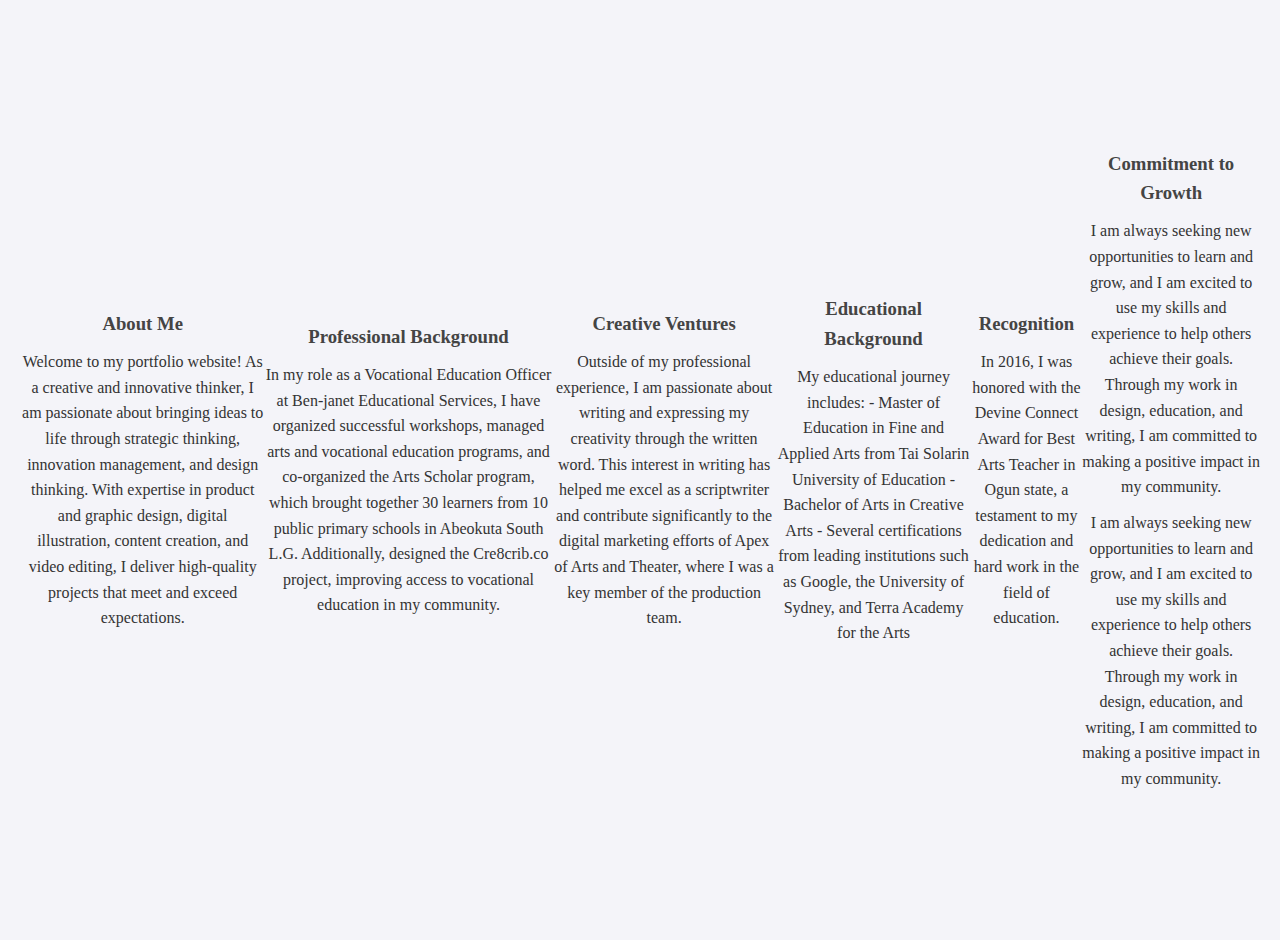
==== about.html @ 41b6091f "Add files via upload" ====
<!DOCTYPE html>
<html lang="en">
<head>
    <meta charset="UTF-8">
    <meta name="viewport" content="width=device-width, initial-scale=1.0">
    <title>About</title>
    <link rel="stylesheet" href="profile.css">
</head>
<body>
    <div>
        <h3>About Me</h3>
        <p>
            Welcome to my portfolio website! As a creative and innovative thinker, 
            I am passionate about bringing ideas to life through strategic thinking, 
            innovation management, and design thinking. With expertise in product and graphic design, 
            digital illustration, content creation, and video editing, 
            I deliver high-quality projects that meet and exceed expectations.
        </p>
    </div>
    <div>
        <h3>Professional Background</h3>
        <p>
            In my role as a Vocational Education Officer at Ben-janet Educational Services, 
            I have organized successful workshops, managed arts and vocational education programs, 
            and co-organized the Arts Scholar program, which brought together 30 learners from 
            10 public primary schools in Abeokuta South L.G. Additionally, 
             designed the Cre8crib.co project, improving access to vocational education in my community.

        </p>
    </div>
    <div>
        <h3>Creative Ventures</h3>
        <p>
            Outside of my professional experience, I am passionate about writing and expressing my 
            creativity through the written word. This interest in writing has helped me excel as a 
            scriptwriter and contribute significantly to the digital marketing efforts of Apex of Arts and Theater,
             where I was a key member of the production team.

        </p>
    </div>
    <div>
        <h3>Educational Background</h3>
        <p>
            My educational journey includes:
- Master of Education in Fine and Applied Arts from Tai Solarin University of Education
- Bachelor of Arts in Creative Arts
- Several certifications from leading institutions such as Google, the University of Sydney, 
and Terra Academy for the Arts

        </p>
    </div>
    <div>
        <h3>Recognition</h3>
        <p>
            In 2016, I was honored with the Devine Connect Award for Best Arts Teacher in Ogun state, 
            a testament to my dedication and hard work in the field of education.
        </p>
    </div>
    <div>
        <h3>Commitment to Growth</h3>
        <p>
            I am always seeking new opportunities to learn and grow, and I am excited to use my skills 
            and experience to help others achieve their goals. Through my work in design, education, 
            and writing, I am committed to making a positive impact in my community.
        </p>
        <p>
            I am always seeking new opportunities to learn and grow, and I am excited to use my skills 
            and experience to help others achieve their goals. Through my work in design, education, 
            and writing, I am committed to making a positive impact in my community.
        </p>
    </div>
</body>
</html>
---- profile.css ----
* {
    margin: 0;
    padding: 0;
    box-sizing: border-box;
  }
  
  html {
    padding: 20px;
    font-family: 'Arial, sans-serif';
  }
  
  body {
    background-color: #f4f4f9;
    color: #333;
    font-size: 16px;
    line-height: 1.6;
    display: flex;
    justify-content: center;
    align-items: center;
    height: 100vh;
    text-align: center;
  }
  
  /*header {
    background-color: #333;
    color: #fff;
    padding: 10px 0;
    text-align: center;
  }
  
  nav {
    display: flex;
    justify-content: center;
    gap: 20px;
  }
  
  nav a {
    color: #fff;
    text-decoration: none;
    padding: 10px;
    transition: color 0.3s;
  }
  
  nav a:hover {
    color: #ff6347;
  }*/
  
  .container {
    max-width: 1200px;
    margin: 0 auto;
    padding: 20px;
    display: grid;
    grid-template-columns: repeat(6, 1fr);
    gap: 20px;
  }

  #picture {
    grid-row: 1;
    grid-column:1/3;
  }

  #picture img {
    width: 100%;
    height: auto;
    border-radius: 50%;
  }

  #name {
    grid-row:1 ;
    grid-column:3 / 7 ;
    display: flex;
    flex-direction: column;
    justify-content: center;
  }

  .my_name{
    font-family: 'Merriweather', serif;
    margin-bottom: 0;
  }

  .my_tag{
    padding: 0;
    margin-top:0  ;
    font-family:'Merriweather', serif;
    letter-spacing: 0.5em;
  }

  brand{
    font-family: Impact, Haettenschweiler, 'Arial black', sans-serif;
    font-size: 10vh;
  }
  .btn{
    margin-top: 30px;
    display: flex;
    flex-direction: row;
    justify-content: center;
  }

  .btn button {
    
    margin: 10px;
    padding: 10px 20px;
    background-color: #007BFF;
    color: white;
    border: none;
    border-radius: 50%;
    height: 100px;
    width: 100px;
    cursor: pointer;
    transition: background-color 0.3s ease;
    justify-content: center;
    align-items: center;
    font-family: Arial, Helvetica, sans-serif;
    font-size: 15px;
  }
  
  .btn button:hover {
    background-color: #0056b3;
  }
  h1, h2, h3, h4, h5, h6 {
    margin: 10px 0;
    color: #444;
  }
  
  p {
    margin: 10px 0;
  }
  
  /*footer {
    background-color: #333;
    color: #fff;
    text-align: center;
    padding: 10px 0;
    position: fixed;
    bottom: 0;
    width: 100%;
  }
  
  .img-gallery {
    display: flex;
    flex-wrap: wrap;
    gap: 20px;
  }
  
  .img-gallery img {
    width: calc(33.333% - 20px);
    height: auto;
    border-radius: 10px;
    box-shadow: 0 4px 8px rgba(0, 0, 0, 0.1);
    transition: transform 0.3s;
  }
  
  .img-gallery img:hover {
    transform: scale(1.05);
  }
  
  @media (max-width: 768px) {
    .img-gallery img {
      width: calc(50% - 20px);
    }
  }
  
  @media (max-width: 480px) {
    .img-gallery img {
      width: 100%;
    }
  }
  */
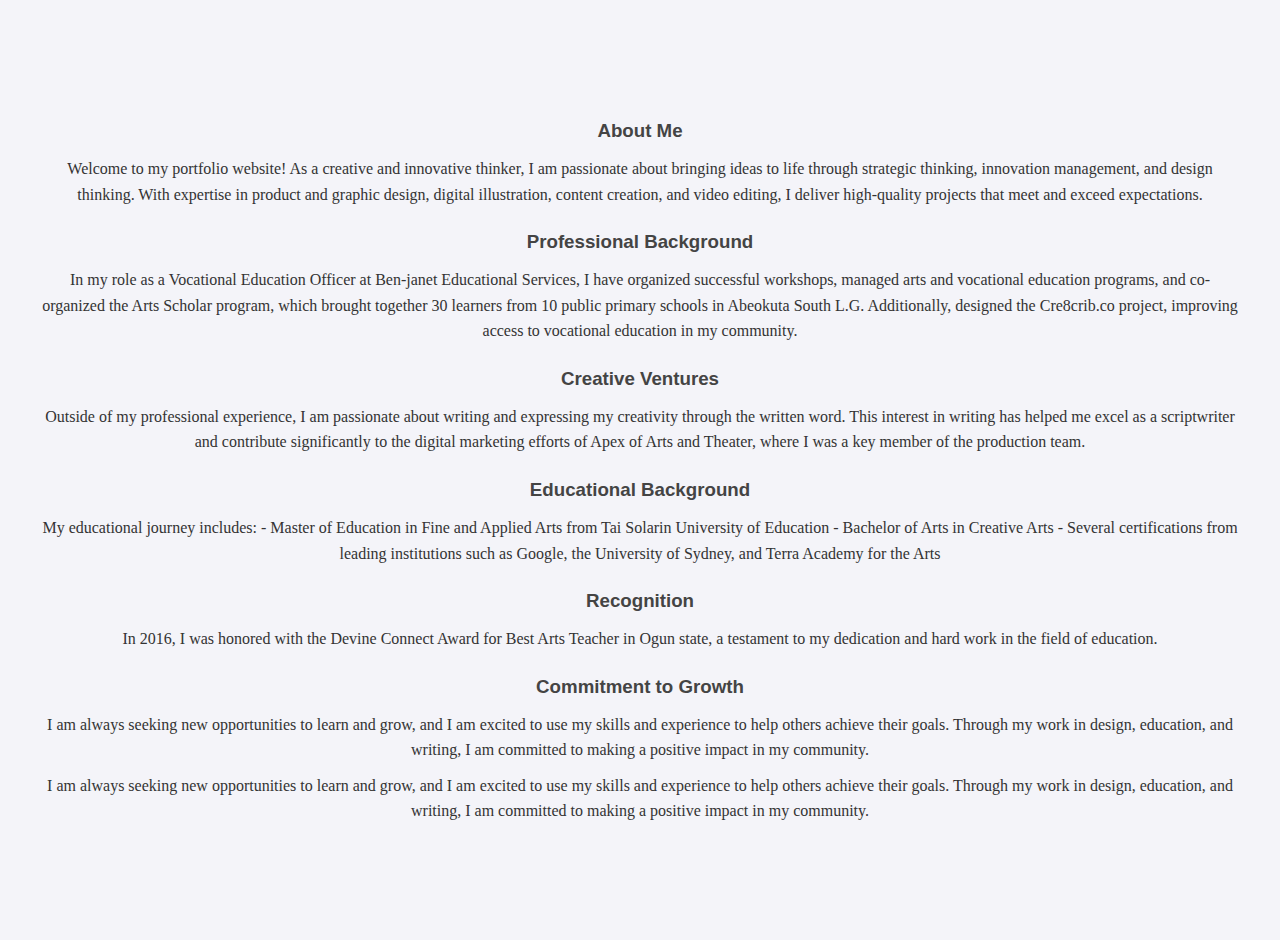
==== commit 0c5e869b: "Add files via upload" ====
--- a/about.html
+++ b/about.html
@@ -7,67 +7,69 @@
     <link rel="stylesheet" href="profile.css">
 </head>
 <body>
-    <div>
-        <h3>About Me</h3>
-        <p>
-            Welcome to my portfolio website! As a creative and innovative thinker, 
-            I am passionate about bringing ideas to life through strategic thinking, 
-            innovation management, and design thinking. With expertise in product and graphic design, 
-            digital illustration, content creation, and video editing, 
-            I deliver high-quality projects that meet and exceed expectations.
-        </p>
-    </div>
-    <div>
-        <h3>Professional Background</h3>
-        <p>
-            In my role as a Vocational Education Officer at Ben-janet Educational Services, 
-            I have organized successful workshops, managed arts and vocational education programs, 
-            and co-organized the Arts Scholar program, which brought together 30 learners from 
-            10 public primary schools in Abeokuta South L.G. Additionally, 
-             designed the Cre8crib.co project, improving access to vocational education in my community.
+    <div id="about">
+        <div>
+          <h3>About Me</h3>
+                <p>
+                    Welcome to my portfolio website! As a creative and innovative thinker, 
+                    I am passionate about bringing ideas to life through strategic thinking, 
+                    innovation management, and design thinking. With expertise in product and graphic design, 
+                    digital illustration, content creation, and video editing, 
+                    I deliver high-quality projects that meet and exceed expectations.
+                </p>
+        </div>
+        <div>
+            <h3>Professional Background</h3>
+                <p>
+                    In my role as a Vocational Education Officer at Ben-janet Educational Services, 
+                    I have organized successful workshops, managed arts and vocational education programs, 
+                    and co-organized the Arts Scholar program, which brought together 30 learners from 
+                    10 public primary schools in Abeokuta South L.G. Additionally, 
+                    designed the Cre8crib.co project, improving access to vocational education in my community.
 
-        </p>
-    </div>
-    <div>
-        <h3>Creative Ventures</h3>
-        <p>
-            Outside of my professional experience, I am passionate about writing and expressing my 
-            creativity through the written word. This interest in writing has helped me excel as a 
-            scriptwriter and contribute significantly to the digital marketing efforts of Apex of Arts and Theater,
-             where I was a key member of the production team.
+                </p>
+        </div>
+        <div>
+            <h3>Creative Ventures</h3>
+                <p>
+                    Outside of my professional experience, I am passionate about writing and expressing my 
+                    creativity through the written word. This interest in writing has helped me excel as a 
+                    scriptwriter and contribute significantly to the digital marketing efforts of Apex of Arts and Theater,
+                    where I was a key member of the production team.
 
-        </p>
-    </div>
-    <div>
-        <h3>Educational Background</h3>
-        <p>
-            My educational journey includes:
-- Master of Education in Fine and Applied Arts from Tai Solarin University of Education
-- Bachelor of Arts in Creative Arts
-- Several certifications from leading institutions such as Google, the University of Sydney, 
-and Terra Academy for the Arts
+                </p>
+        </div>
+        <div>
+            <h3>Educational Background</h3>
+                <p>
+                    My educational journey includes:
+                    - Master of Education in Fine and Applied Arts from Tai Solarin University of Education
+                    - Bachelor of Arts in Creative Arts
+                    - Several certifications from leading institutions such as Google, the University of Sydney, 
+                    and Terra Academy for the Arts
 
-        </p>
-    </div>
-    <div>
-        <h3>Recognition</h3>
-        <p>
-            In 2016, I was honored with the Devine Connect Award for Best Arts Teacher in Ogun state, 
-            a testament to my dedication and hard work in the field of education.
-        </p>
-    </div>
-    <div>
-        <h3>Commitment to Growth</h3>
-        <p>
-            I am always seeking new opportunities to learn and grow, and I am excited to use my skills 
-            and experience to help others achieve their goals. Through my work in design, education, 
-            and writing, I am committed to making a positive impact in my community.
-        </p>
-        <p>
-            I am always seeking new opportunities to learn and grow, and I am excited to use my skills 
-            and experience to help others achieve their goals. Through my work in design, education, 
-            and writing, I am committed to making a positive impact in my community.
-        </p>
-    </div>
+                </p>
+        </div>
+        <div>
+            <h3>Recognition</h3>
+                <p>
+                    In 2016, I was honored with the Devine Connect Award for Best Arts Teacher in Ogun state, 
+                    a testament to my dedication and hard work in the field of education.
+                </p>
+        </div>
+        <div>
+            <h3>Commitment to Growth</h3>
+                <p>
+                    I am always seeking new opportunities to learn and grow, and I am excited to use my skills 
+                    and experience to help others achieve their goals. Through my work in design, education, 
+                    and writing, I am committed to making a positive impact in my community.
+                </p>
+                <p>
+                    I am always seeking new opportunities to learn and grow, and I am excited to use my skills 
+                    and experience to help others achieve their goals. Through my work in design, education, 
+                    and writing, I am committed to making a positive impact in my community.
+                </p>
+        </div>
+    </div>    
 </body>
 </html>--- a/profile.css
+++ b/profile.css
@@ -21,30 +21,6 @@
     text-align: center;
   }
   
-  /*header {
-    background-color: #333;
-    color: #fff;
-    padding: 10px 0;
-    text-align: center;
-  }
-  
-  nav {
-    display: flex;
-    justify-content: center;
-    gap: 20px;
-  }
-  
-  nav a {
-    color: #fff;
-    text-decoration: none;
-    padding: 10px;
-    transition: color 0.3s;
-  }
-  
-  nav a:hover {
-    color: #ff6347;
-  }*/
-  
   .container {
     max-width: 1200px;
     margin: 0 auto;
@@ -52,6 +28,12 @@
     display: grid;
     grid-template-columns: repeat(6, 1fr);
     gap: 20px;
+  }
+  @media (max-width: 600px) {
+    .container{
+      display: flex;
+      flex-wrap: wrap;
+    }
   }
 
   #picture {
@@ -75,6 +57,7 @@
 
   .my_name{
     font-family: 'Merriweather', serif;
+    font-size: 4vw;
     margin-bottom: 0;
   }
 
@@ -82,18 +65,45 @@
     padding: 0;
     margin-top:0  ;
     font-family:'Merriweather', serif;
+    font-size: 2vw;
     letter-spacing: 0.5em;
   }
 
   brand{
     font-family: Impact, Haettenschweiler, 'Arial black', sans-serif;
-    font-size: 10vh;
+    font-size: 10vw;
   }
+  
+  @media (max-width: 600px) {
+  brand {
+    display: block;
+    font-size: 8vw; /* Adjust the font size for smaller screens */
+    }
+  .my_name{
+    font-size:3vw ;
+  }
+  .my_tag{
+    font-size: 1.5vw;
+
+  }
+  .btn{
+    flex-direction: column;
+    
+  }
+
+  .btn button{
+    height: 20vw;
+    width: 20vw;
+    font-size: 4vw;
+  }
+  }
+  
   .btn{
     margin-top: 30px;
     display: flex;
     flex-direction: row;
     justify-content: center;
+    flex-wrap: wrap;
   }
 
   .btn button {
@@ -126,6 +136,17 @@
     margin: 10px 0;
   }
   
+  #about{
+    margin:10px;
+    padding: 10px;
+    display: flex;
+    flex-direction: column;
+    flex-wrap: nowrap;
+  }
+  #about h3{
+    font-family:  'Arial black', sans-serif;
+    color: #444;
+  }
   /*footer {
     background-color: #333;
     color: #fff;
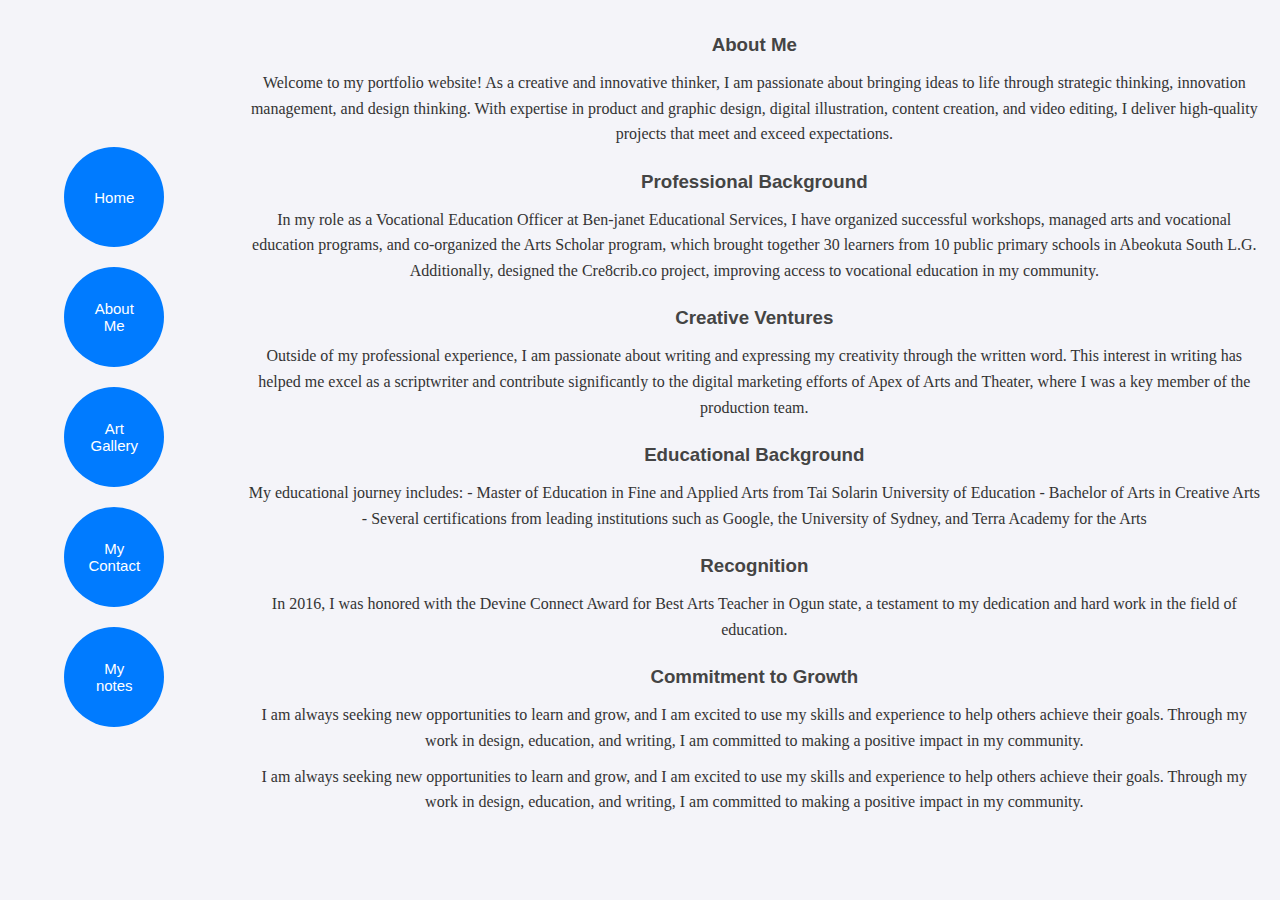
==== commit 292a481f: "Add files via upload" ====
--- a/about.html
+++ b/about.html
@@ -7,6 +7,25 @@
     <link rel="stylesheet" href="profile.css">
 </head>
 <body>
+    <div class="btn">
+        <a href="home.html">
+            <button type="button">Home</button>
+        </a>
+        <a href="about.html">
+            <button type="button">About Me</button>
+        </a>
+        <a href="Art_gallery.html">
+            <button type="button">Art Gallery</button>
+        </a>
+        </a>
+        <a href="contact.html">
+            <button type="button">My Contact</button>
+        </a>
+        </a>
+        <a href="my_notes.html">
+            <button type="button">My notes</button>
+        </a>
+    </div>
     <div id="about">
         <div>
           <h3>About Me</h3>
--- a/profile.css
+++ b/profile.css
@@ -5,7 +5,7 @@
   }
   
   html {
-    padding: 20px;
+    padding: 0;
     font-family: 'Arial, sans-serif';
   }
   
@@ -17,7 +17,7 @@
     display: flex;
     justify-content: center;
     align-items: center;
-    height: 100vh;
+    height: 100%;
     text-align: center;
   }
   
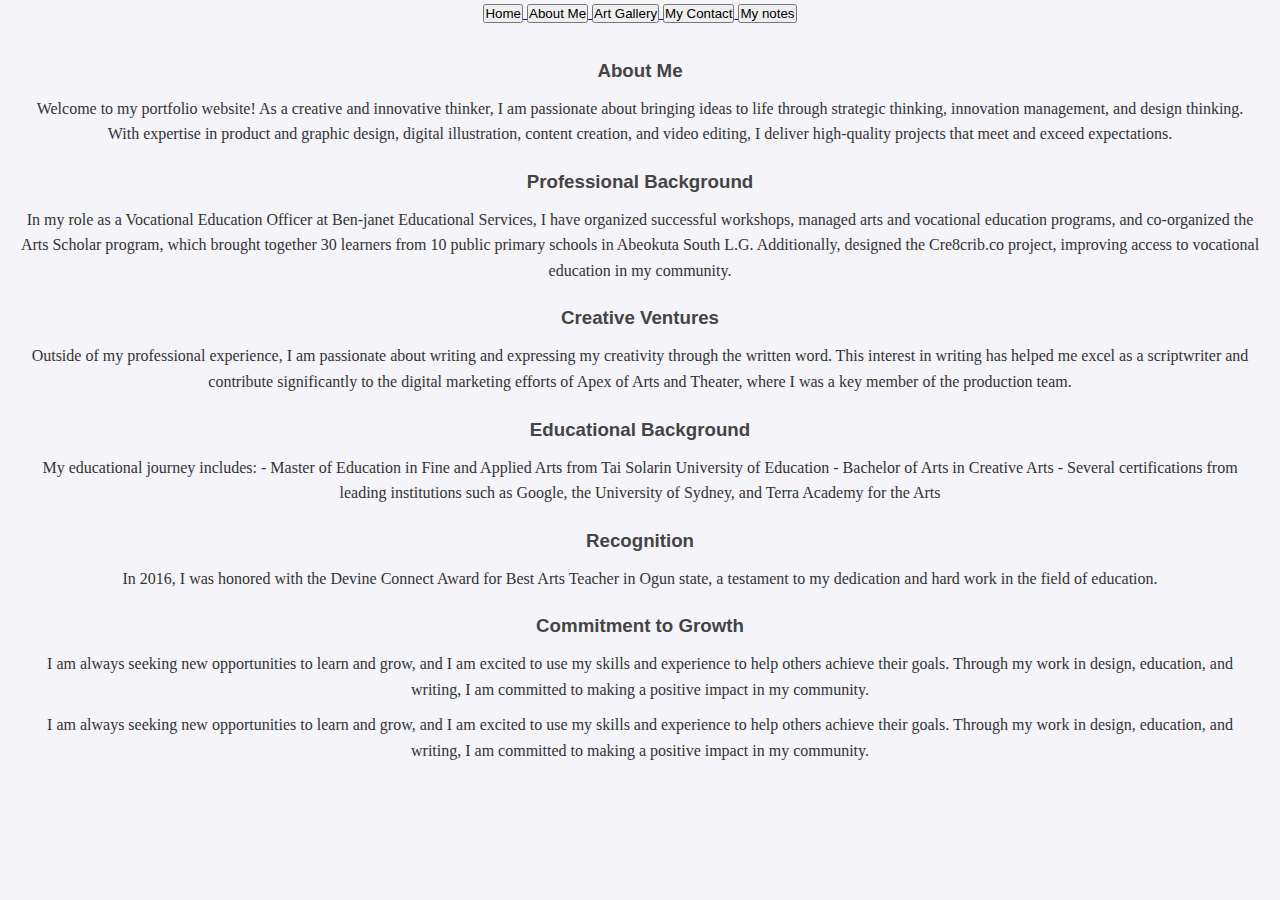
==== commit 8078844a: "Add files via upload" ====
--- a/about.html
+++ b/about.html
@@ -7,88 +7,90 @@
     <link rel="stylesheet" href="profile.css">
 </head>
 <body>
-    <div class="btn">
-        <a href="home.html">
-            <button type="button">Home</button>
-        </a>
-        <a href="about.html">
-            <button type="button">About Me</button>
-        </a>
-        <a href="Art_gallery.html">
-            <button type="button">Art Gallery</button>
-        </a>
-        </a>
-        <a href="contact.html">
-            <button type="button">My Contact</button>
-        </a>
-        </a>
-        <a href="my_notes.html">
-            <button type="button">My notes</button>
-        </a>
-    </div>
-    <div id="about">
-        <div>
-          <h3>About Me</h3>
-                <p>
-                    Welcome to my portfolio website! As a creative and innovative thinker, 
-                    I am passionate about bringing ideas to life through strategic thinking, 
-                    innovation management, and design thinking. With expertise in product and graphic design, 
-                    digital illustration, content creation, and video editing, 
-                    I deliver high-quality projects that meet and exceed expectations.
-                </p>
+    <div class="sub_profile">
+        <div class="btn_profile">
+            <a href="profile.html">
+                <button type="button">Home</button>
+            </a>
+            <a href="about.html">
+                <button type="button">About Me</button>
+            </a>
+            <a href="Art_gallery.html">
+                <button type="button">Art Gallery</button>
+            </a>
+            </a>
+            <a href="contact.html">
+                <button type="button">My Contact</button>
+            </a>
+            </a>
+            <a href="my_notes.html">
+                <button type="button">My notes</button>
+            </a>
         </div>
-        <div>
-            <h3>Professional Background</h3>
-                <p>
-                    In my role as a Vocational Education Officer at Ben-janet Educational Services, 
-                    I have organized successful workshops, managed arts and vocational education programs, 
-                    and co-organized the Arts Scholar program, which brought together 30 learners from 
-                    10 public primary schools in Abeokuta South L.G. Additionally, 
-                    designed the Cre8crib.co project, improving access to vocational education in my community.
+        <div id="about">
+            <div>
+            <h3>About Me</h3>
+                    <p>
+                        Welcome to my portfolio website! As a creative and innovative thinker, 
+                        I am passionate about bringing ideas to life through strategic thinking, 
+                        innovation management, and design thinking. With expertise in product and graphic design, 
+                        digital illustration, content creation, and video editing, 
+                        I deliver high-quality projects that meet and exceed expectations.
+                    </p>
+            </div>
+            <div>
+                <h3>Professional Background</h3>
+                    <p>
+                        In my role as a Vocational Education Officer at Ben-janet Educational Services, 
+                        I have organized successful workshops, managed arts and vocational education programs, 
+                        and co-organized the Arts Scholar program, which brought together 30 learners from 
+                        10 public primary schools in Abeokuta South L.G. Additionally, 
+                        designed the Cre8crib.co project, improving access to vocational education in my community.
 
-                </p>
-        </div>
-        <div>
-            <h3>Creative Ventures</h3>
-                <p>
-                    Outside of my professional experience, I am passionate about writing and expressing my 
-                    creativity through the written word. This interest in writing has helped me excel as a 
-                    scriptwriter and contribute significantly to the digital marketing efforts of Apex of Arts and Theater,
-                    where I was a key member of the production team.
+                    </p>
+            </div>
+            <div>
+                <h3>Creative Ventures</h3>
+                    <p>
+                        Outside of my professional experience, I am passionate about writing and expressing my 
+                        creativity through the written word. This interest in writing has helped me excel as a 
+                        scriptwriter and contribute significantly to the digital marketing efforts of Apex of Arts and Theater,
+                        where I was a key member of the production team.
 
-                </p>
-        </div>
-        <div>
-            <h3>Educational Background</h3>
-                <p>
-                    My educational journey includes:
-                    - Master of Education in Fine and Applied Arts from Tai Solarin University of Education
-                    - Bachelor of Arts in Creative Arts
-                    - Several certifications from leading institutions such as Google, the University of Sydney, 
-                    and Terra Academy for the Arts
+                    </p>
+            </div>
+            <div>
+                <h3>Educational Background</h3>
+                    <p>
+                        My educational journey includes:
+                        - Master of Education in Fine and Applied Arts from Tai Solarin University of Education
+                        - Bachelor of Arts in Creative Arts
+                        - Several certifications from leading institutions such as Google, the University of Sydney, 
+                        and Terra Academy for the Arts
 
-                </p>
-        </div>
-        <div>
-            <h3>Recognition</h3>
-                <p>
-                    In 2016, I was honored with the Devine Connect Award for Best Arts Teacher in Ogun state, 
-                    a testament to my dedication and hard work in the field of education.
-                </p>
-        </div>
-        <div>
-            <h3>Commitment to Growth</h3>
-                <p>
-                    I am always seeking new opportunities to learn and grow, and I am excited to use my skills 
-                    and experience to help others achieve their goals. Through my work in design, education, 
-                    and writing, I am committed to making a positive impact in my community.
-                </p>
-                <p>
-                    I am always seeking new opportunities to learn and grow, and I am excited to use my skills 
-                    and experience to help others achieve their goals. Through my work in design, education, 
-                    and writing, I am committed to making a positive impact in my community.
-                </p>
-        </div>
-    </div>    
+                    </p>
+            </div>
+            <div>
+                <h3>Recognition</h3>
+                    <p>
+                        In 2016, I was honored with the Devine Connect Award for Best Arts Teacher in Ogun state, 
+                        a testament to my dedication and hard work in the field of education.
+                    </p>
+            </div>
+            <div>
+                <h3>Commitment to Growth</h3>
+                    <p>
+                        I am always seeking new opportunities to learn and grow, and I am excited to use my skills 
+                        and experience to help others achieve their goals. Through my work in design, education, 
+                        and writing, I am committed to making a positive impact in my community.
+                    </p>
+                    <p>
+                        I am always seeking new opportunities to learn and grow, and I am excited to use my skills 
+                        and experience to help others achieve their goals. Through my work in design, education, 
+                        and writing, I am committed to making a positive impact in my community.
+                    </p>
+            </div>
+        </div>  
+    </div>      
 </body>
 </html>--- a/profile.css
+++ b/profile.css
@@ -73,6 +73,7 @@
     font-family: Impact, Haettenschweiler, 'Arial black', sans-serif;
     font-size: 10vw;
   }
+
   
   @media (max-width: 600px) {
   brand {
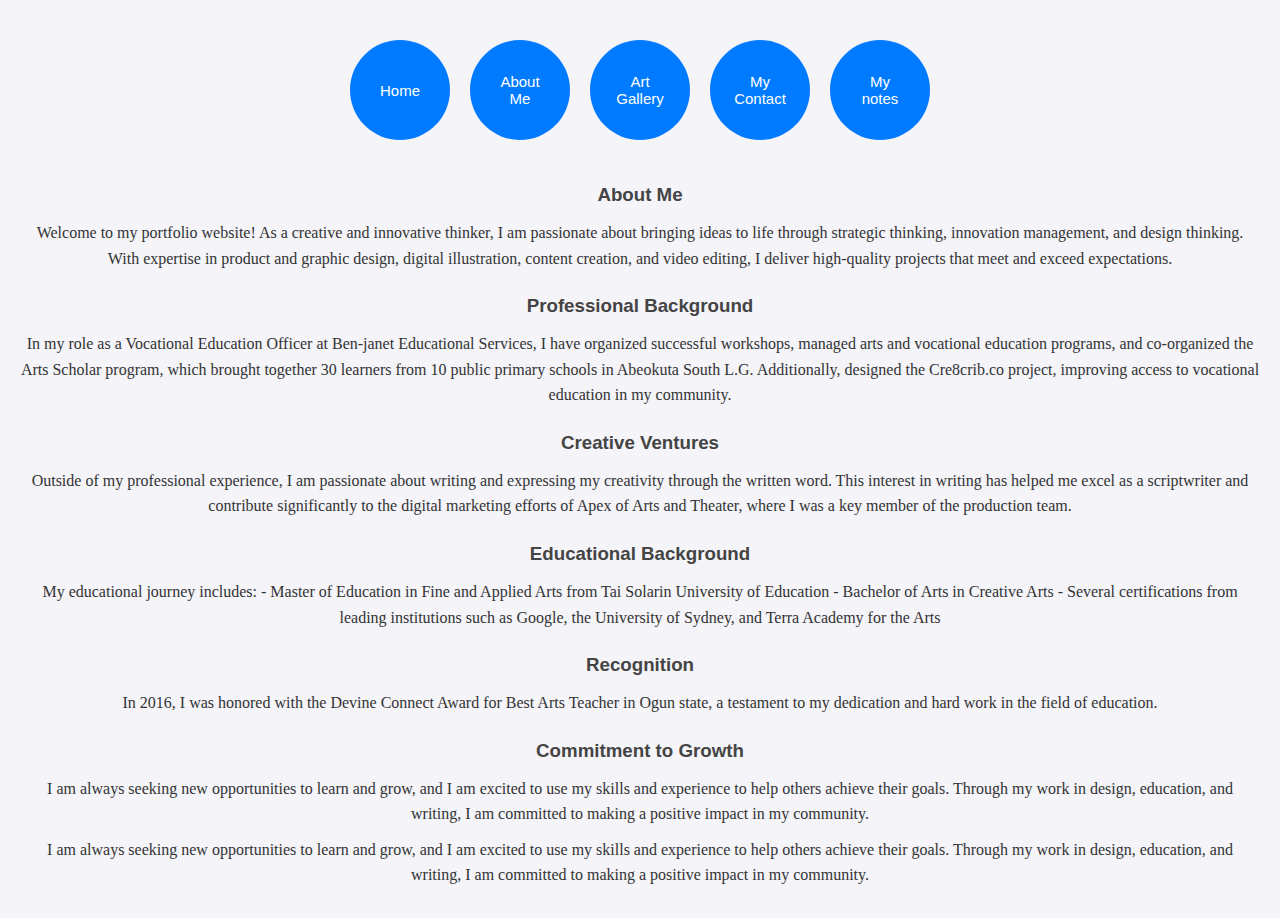
==== commit ab7572b3: "Update about.html" ====
--- a/about.html
+++ b/about.html
@@ -8,7 +8,7 @@
 </head>
 <body>
     <div class="sub_profile">
-        <div class="btn_profile">
+        <div class="btn">
             <a href="profile.html">
                 <button type="button">Home</button>
             </a>
@@ -93,4 +93,4 @@
         </div>  
     </div>      
 </body>
-</html>+</html>
